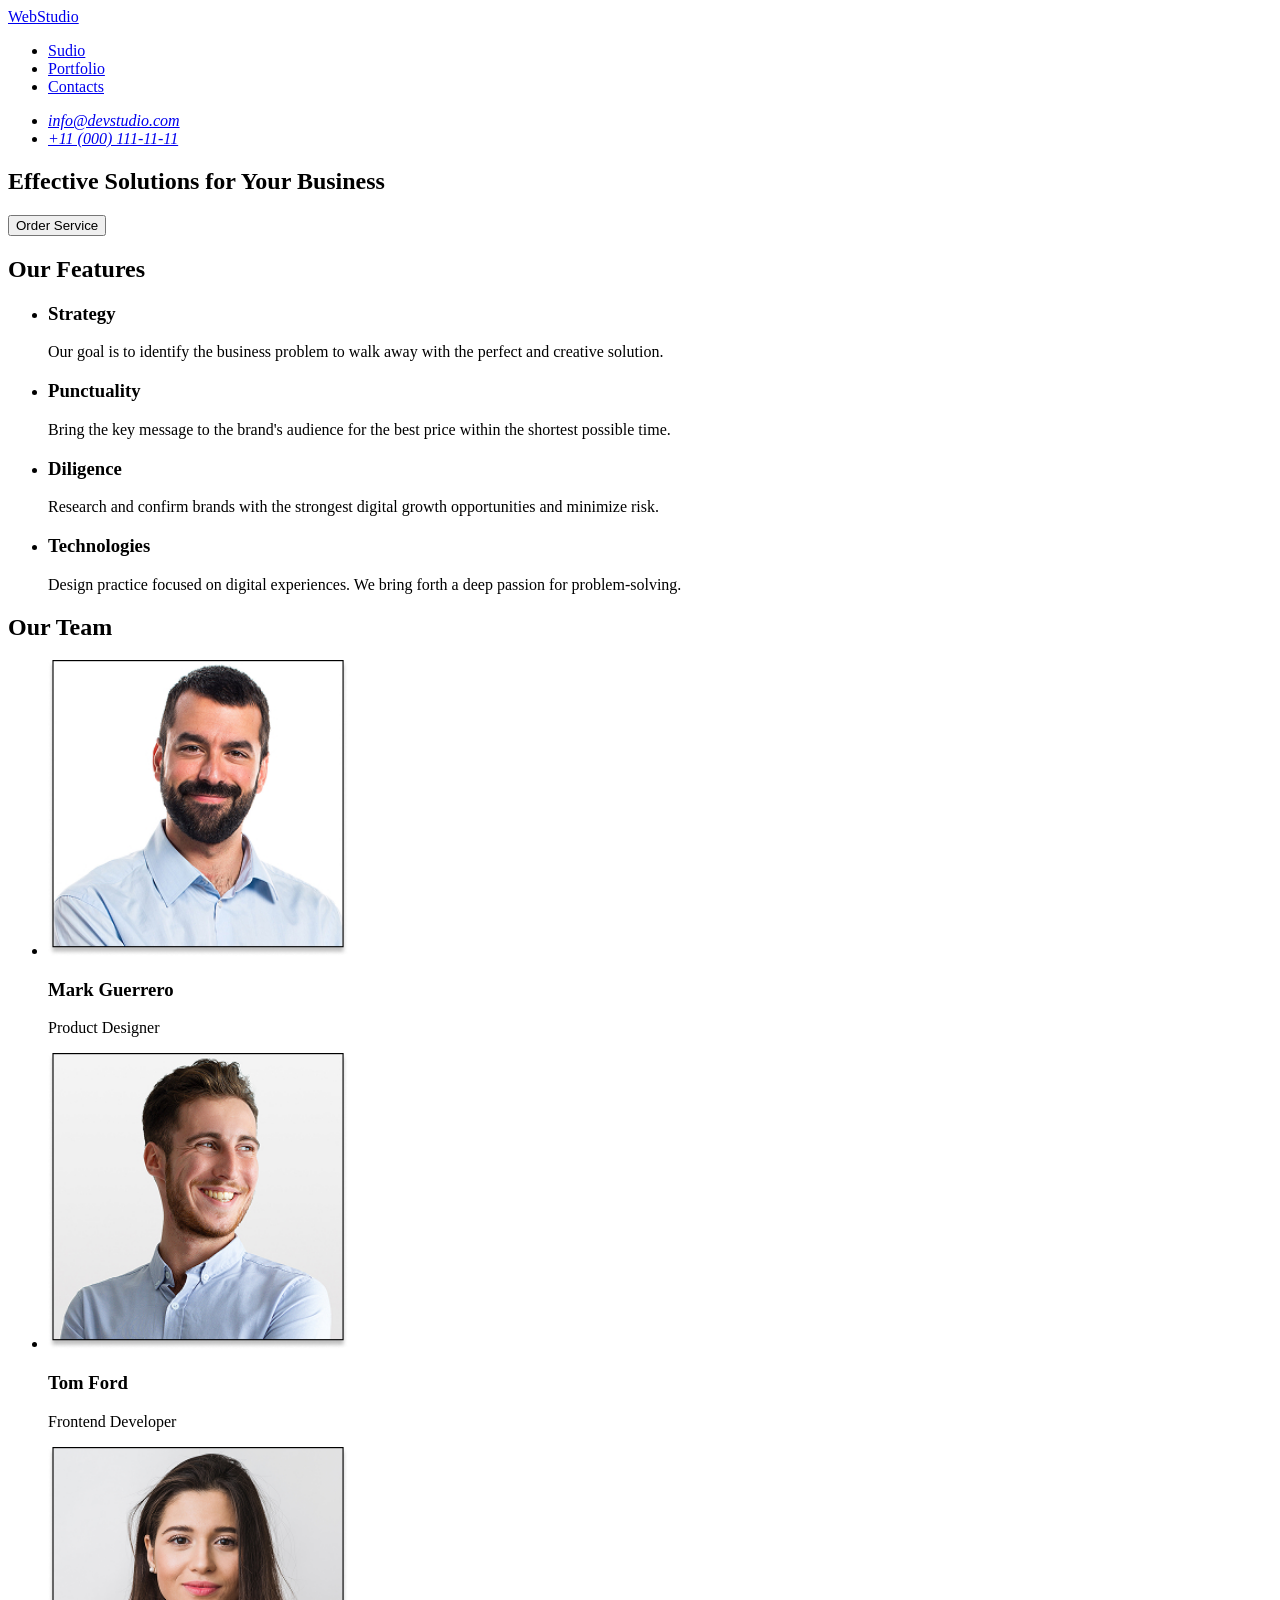
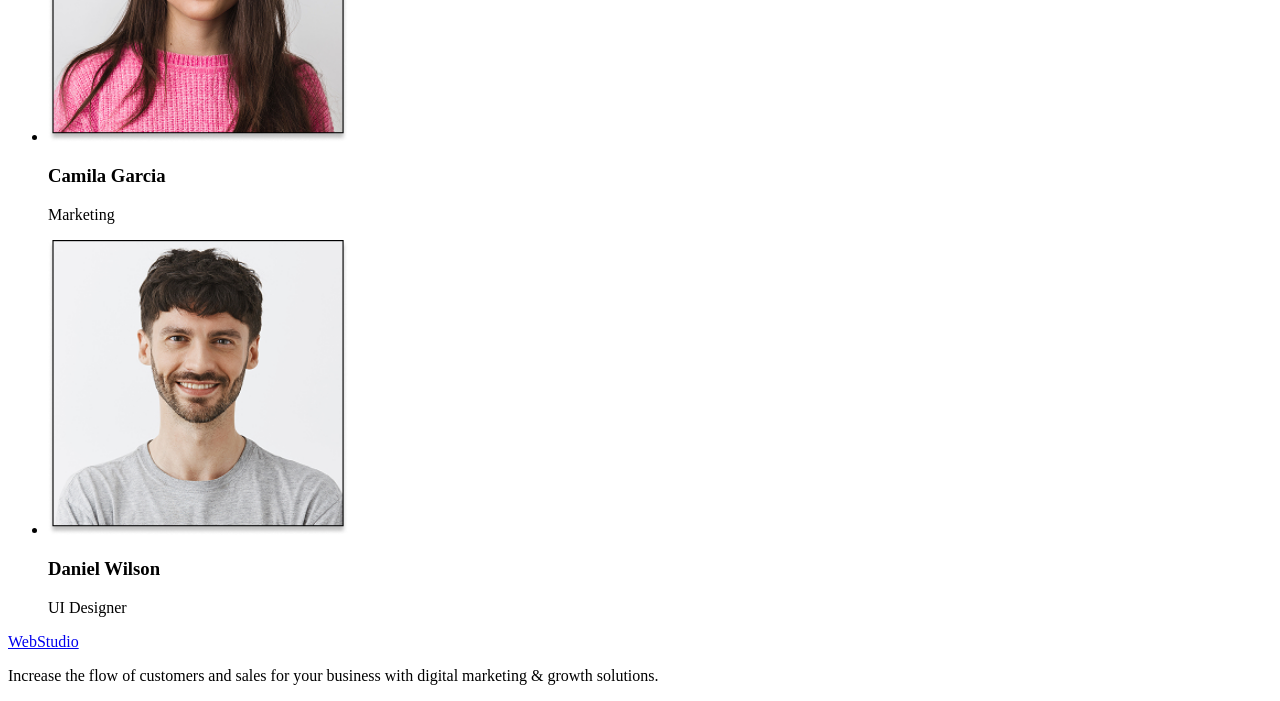
==== index.html @ a5d9e7f5 "lending" ====
<!DOCTYPE html>
<html lang="en">
<head>
    <meta charset="UTF-8">
    <meta name="viewport" content="width=device-width, initial-scale=1.0">
    <title>WebStudio</title>
</head>
<body>
     <!-- #region header -->
    <header id="header">
        <a href="index.html">WebStudio</a>
        <nav>
            <ul>
                <li><a href="#hero">Sudio</a></li>
                <li><a href="#Team">Portfolio</a></li>
                <li><a href="#footer">Contacts</a></li>
            </ul>
        </nav>
        <address>
            <ul>
                <li><a href="mailto:info@devstudio.com">info@devstudio.com</a></li>
                <li><a href="tel:+110001111111">+11 (000) 111-11-11</a></li>
            </ul>
        </address>
    </header>
    <!-- #endregion header -->

    <main>
        <!-- #region hero -->
        <section id="hero">
            <h1>
                Effective Solutions
                for Your Business
            </h1>

            <button type="button">Order Service</button>
        </section>
        <!-- #endregion hero-->
        <!-- #region features-->
        <section id="features">
            <h2>Our Features</h2>
            <ul>
                <li><h3>Strategy</h3>
                <p> Our goal is to identify the business problem to walk away with the perfect and creative solution.</p></li>
                <li><h3>Punctuality</h3>
                <p>Bring the key message to the brand's audience for the best price within the shortest possible time.</p></li>
                <li><h3>Diligence</h3>
                <p>Research and confirm brands with the strongest digital growth opportunities and minimize risk.</p></li>
                <li><h3>Technologies</h3>
                <p>Design practice focused on digital experiences. We bring forth a deep passion for problem-solving.</p></li>
            </ul>
        </section>
        <!-- #endregion features-->
    <section id="Team">
        <h2>
            Our Team
        </h2>
        <ul>
            <li>
                <img src="images/Mark Guerrero.jpg" alt="Mark Guerrero" width="300">
                <h3>Mark Guerrero</h3>
                <p>Product Designer</p>
            </li>
            <li>
                <img src="images/Tom Ford.jpg" alt="Tom Ford" width="300">
                <h3>Tom Ford</h3>
                <p>Frontend Developer</p>
            </li>
            <li>
                <img src="images/Camila Garcia.jpg" alt="Camila Garcia" width="300">
                <h3>Camila Garcia</h3>
                <p>Marketing</p>
            </li>
            <li>
                <img src="images/Daniel Wilson.jpg" alt="Daniel Wilson" width="300">
                <h3>Daniel Wilson</h3>
                <p>UI Designer</p>
            </li>
        </ul>

    </section>
    </main>
    <footer id="footer">
        <a href="index.html">WebStudio</a>
        <p>Increase the flow of customers and sales for your business with digital marketing & growth solutions.</p>
    </footer>
</body>
</html>
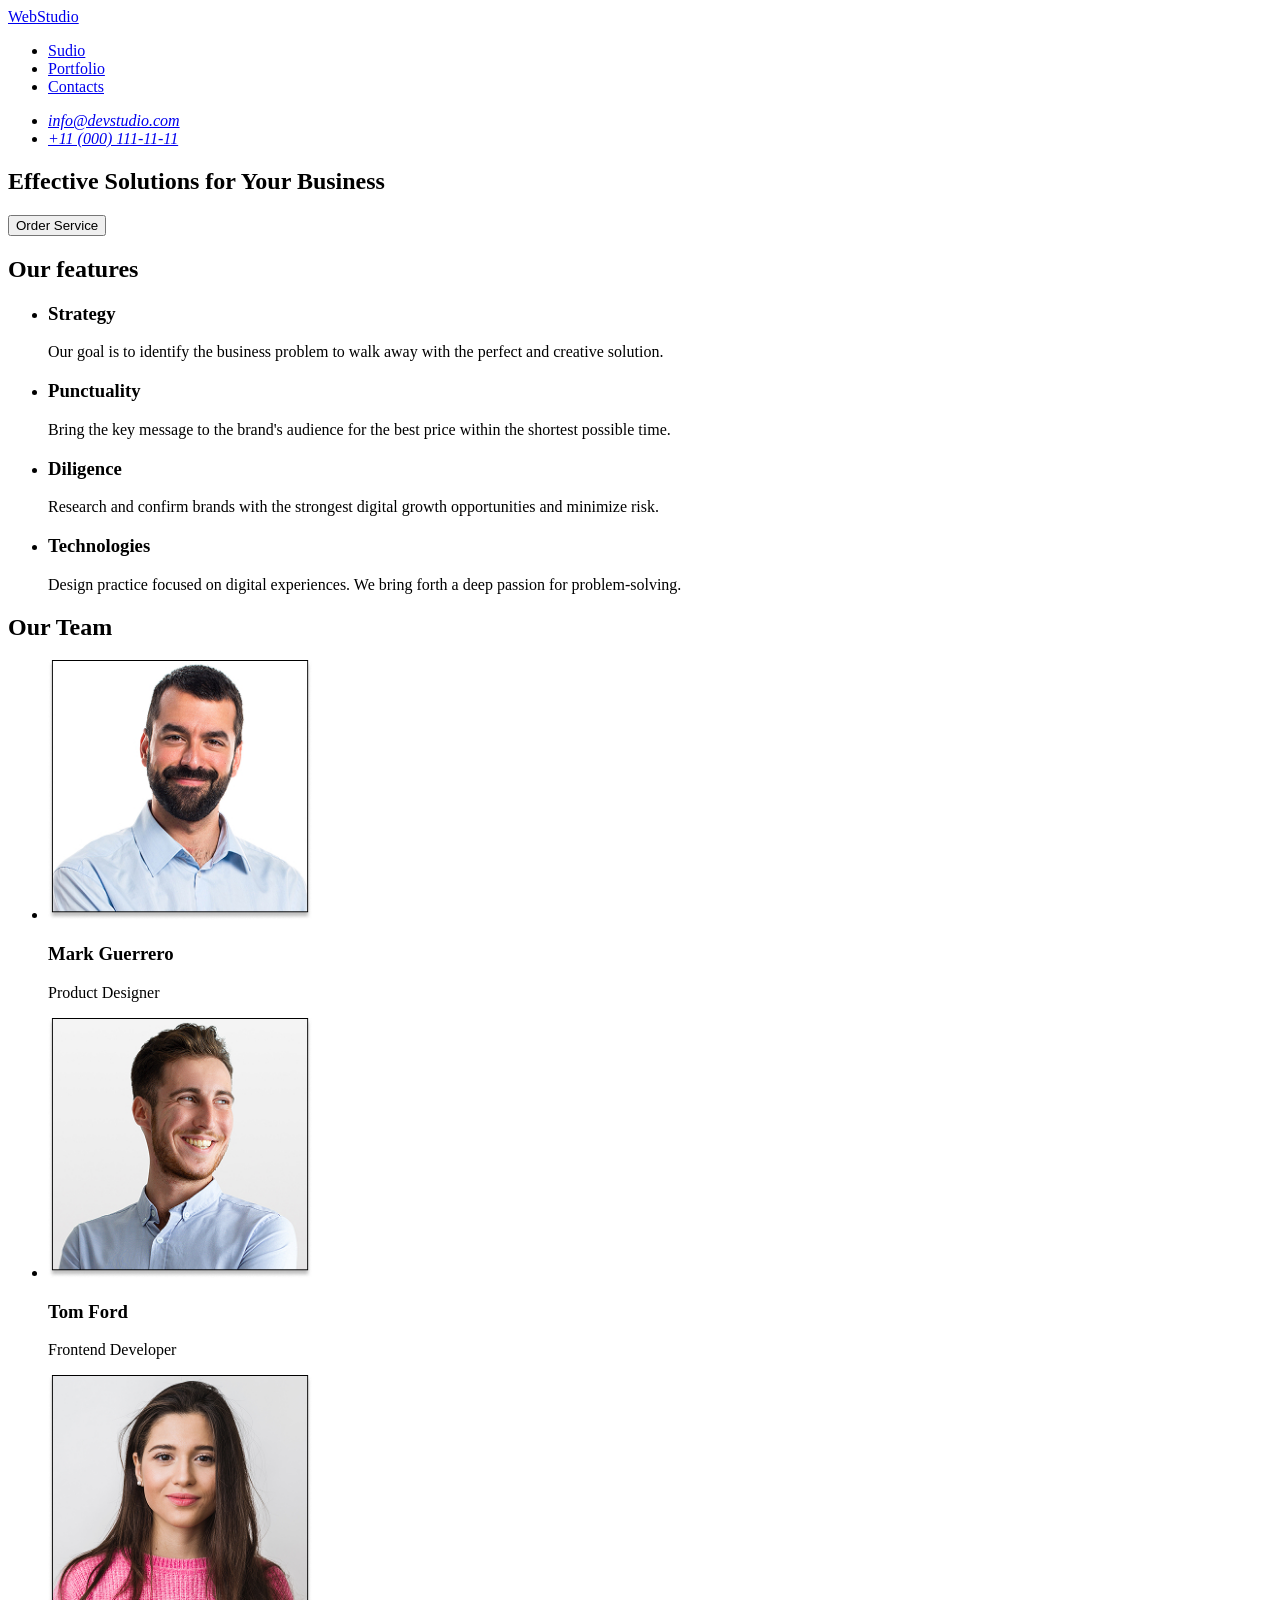
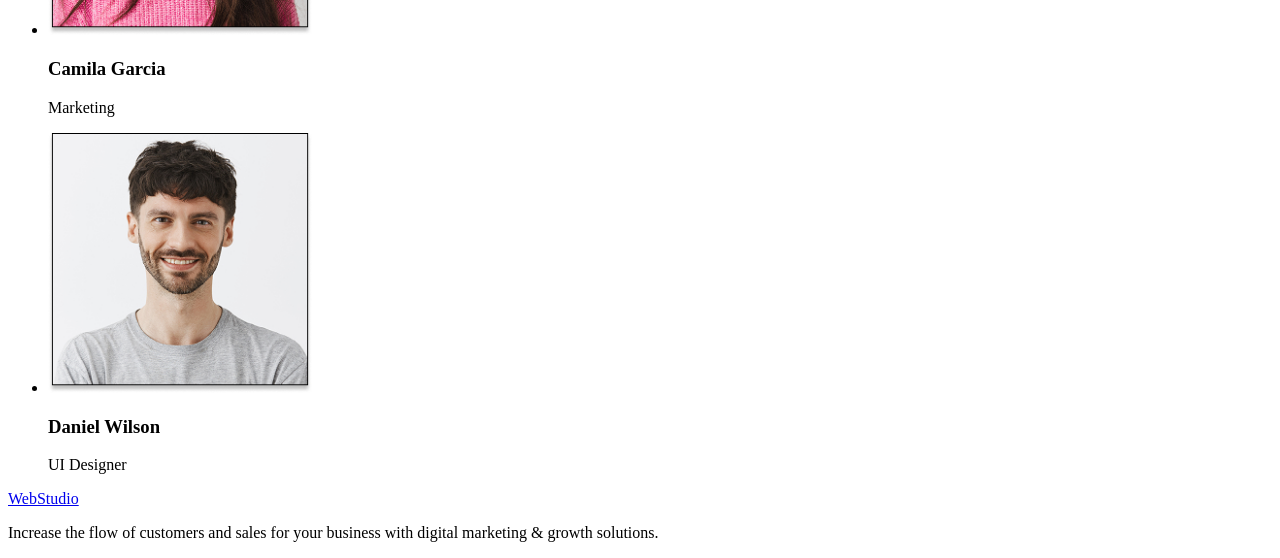
==== commit ecbcac89: "fiksed mistake" ====
--- a/index.html
+++ b/index.html
@@ -8,12 +8,12 @@
 <body>
      <!-- #region header -->
     <header id="header">
-        <a href="index.html">WebStudio</a>
+        <a href="./index.html">WebStudio</a>
         <nav>
             <ul>
-                <li><a href="#hero">Sudio</a></li>
-                <li><a href="#Team">Portfolio</a></li>
-                <li><a href="#footer">Contacts</a></li>
+                <li><a href="#features">Sudio</a></li>
+                <li><a href="#team">Portfolio</a></li>
+                <li><a href="#portfolio">Contacts</a></li>
             </ul>
         </nav>
         <address>
@@ -29,8 +29,7 @@
         <!-- #region hero -->
         <section id="hero">
             <h1>
-                Effective Solutions
-                for Your Business
+                Effective Solutions for Your Business
             </h1>
 
             <button type="button">Order Service</button>
@@ -38,10 +37,10 @@
         <!-- #endregion hero-->
         <!-- #region features-->
         <section id="features">
-            <h2>Our Features</h2>
+            <h2>Our features</h2>
             <ul>
                 <li><h3>Strategy</h3>
-                <p> Our goal is to identify the business problem to walk away with the perfect and creative solution.</p></li>
+                <p>Our goal is to identify the business problem to walk away with the perfect and creative solution.</p></li>
                 <li><h3>Punctuality</h3>
                 <p>Bring the key message to the brand's audience for the best price within the shortest possible time.</p></li>
                 <li><h3>Diligence</h3>
@@ -51,28 +50,28 @@
             </ul>
         </section>
         <!-- #endregion features-->
-    <section id="Team">
+    <section id="team">
         <h2>
             Our Team
         </h2>
         <ul>
             <li>
-                <img src="images/Mark Guerrero.jpg" alt="Mark Guerrero" width="300">
+                <img src="./images/Mark Guerrero.jpg" alt="Mark Guerrero" height="260" width="264">
                 <h3>Mark Guerrero</h3>
                 <p>Product Designer</p>
             </li>
             <li>
-                <img src="images/Tom Ford.jpg" alt="Tom Ford" width="300">
+                <img src="./images/Tom Ford.jpg" alt="Tom Ford" height="260" width="264">
                 <h3>Tom Ford</h3>
                 <p>Frontend Developer</p>
             </li>
             <li>
-                <img src="images/Camila Garcia.jpg" alt="Camila Garcia" width="300">
+                <img src="./images/Camila Garcia.jpg" alt="Camila Garcia" height="260" width="264">
                 <h3>Camila Garcia</h3>
                 <p>Marketing</p>
             </li>
             <li>
-                <img src="images/Daniel Wilson.jpg" alt="Daniel Wilson" width="300">
+                <img src="./images/Daniel Wilson.jpg" alt="Daniel Wilson"height="260" width="264">
                 <h3>Daniel Wilson</h3>
                 <p>UI Designer</p>
             </li>
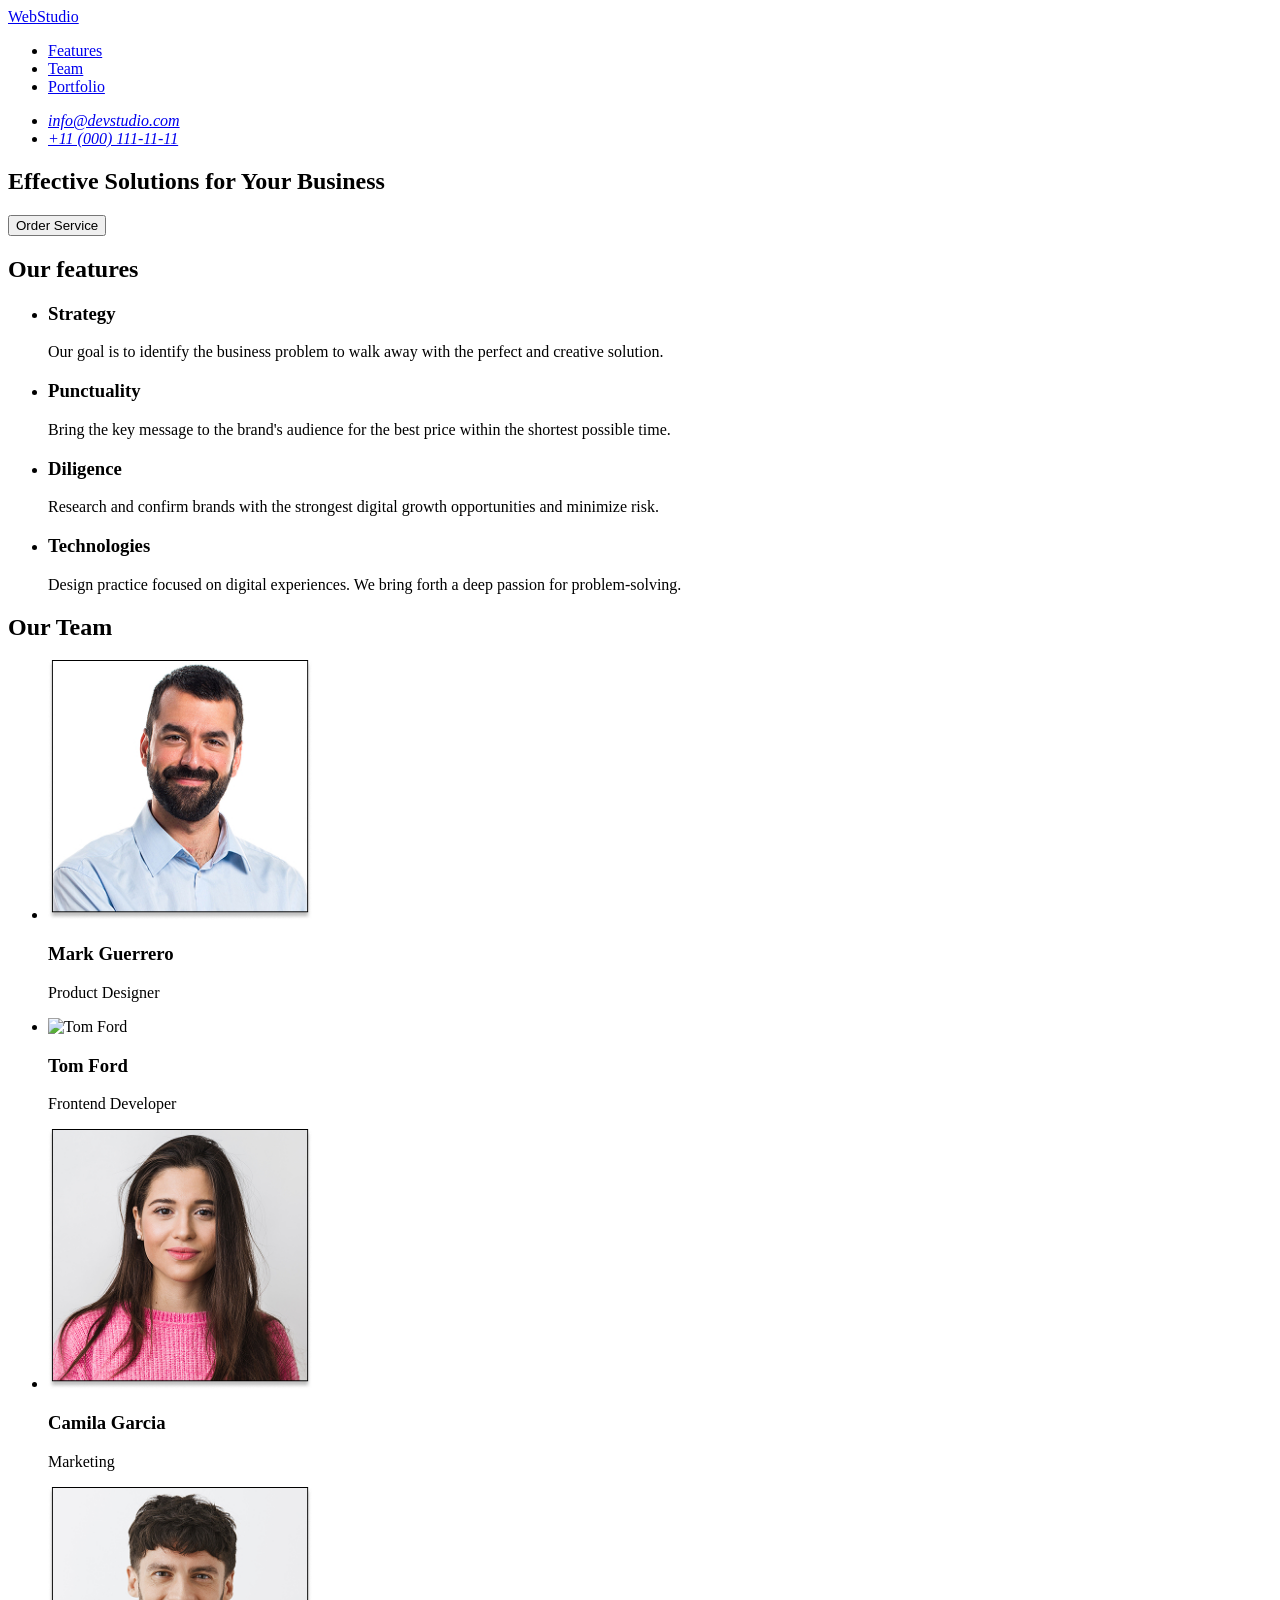
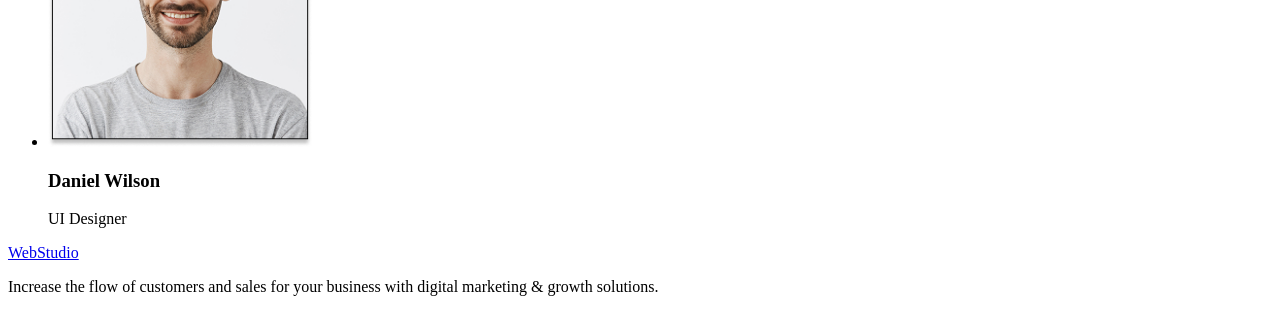
==== commit 6e36c033: "fiksed mistakes" ====
--- a/index.html
+++ b/index.html
@@ -11,9 +11,9 @@
         <a href="./index.html">WebStudio</a>
         <nav>
             <ul>
-                <li><a href="#features">Sudio</a></li>
-                <li><a href="#team">Portfolio</a></li>
-                <li><a href="#portfolio">Contacts</a></li>
+                <li><a href="#features">Features</a></li>
+                <li><a href="#team">Team</a></li>
+                <li><a href="#portfolio">Portfolio</a></li>
             </ul>
         </nav>
         <address>
@@ -56,22 +56,22 @@
         </h2>
         <ul>
             <li>
-                <img src="./images/Mark Guerrero.jpg" alt="Mark Guerrero" height="260" width="264">
+                <img src="./images/MarkGuerrero.jpg" alt="Mark Guerrero" height="260" width="264">
                 <h3>Mark Guerrero</h3>
                 <p>Product Designer</p>
             </li>
             <li>
-                <img src="./images/Tom Ford.jpg" alt="Tom Ford" height="260" width="264">
+                <img src="./images/TomFord.jpg" alt="Tom Ford" height="260" width="264">
                 <h3>Tom Ford</h3>
                 <p>Frontend Developer</p>
             </li>
             <li>
-                <img src="./images/Camila Garcia.jpg" alt="Camila Garcia" height="260" width="264">
+                <img src="./images/CamilaGarcia.jpg" alt="Camila Garcia" height="260" width="264">
                 <h3>Camila Garcia</h3>
                 <p>Marketing</p>
             </li>
             <li>
-                <img src="./images/Daniel Wilson.jpg" alt="Daniel Wilson"height="260" width="264">
+                <img src="./images/DanielWilson.jpg" alt="Daniel Wilson" height="260" width="264">
                 <h3>Daniel Wilson</h3>
                 <p>UI Designer</p>
             </li>
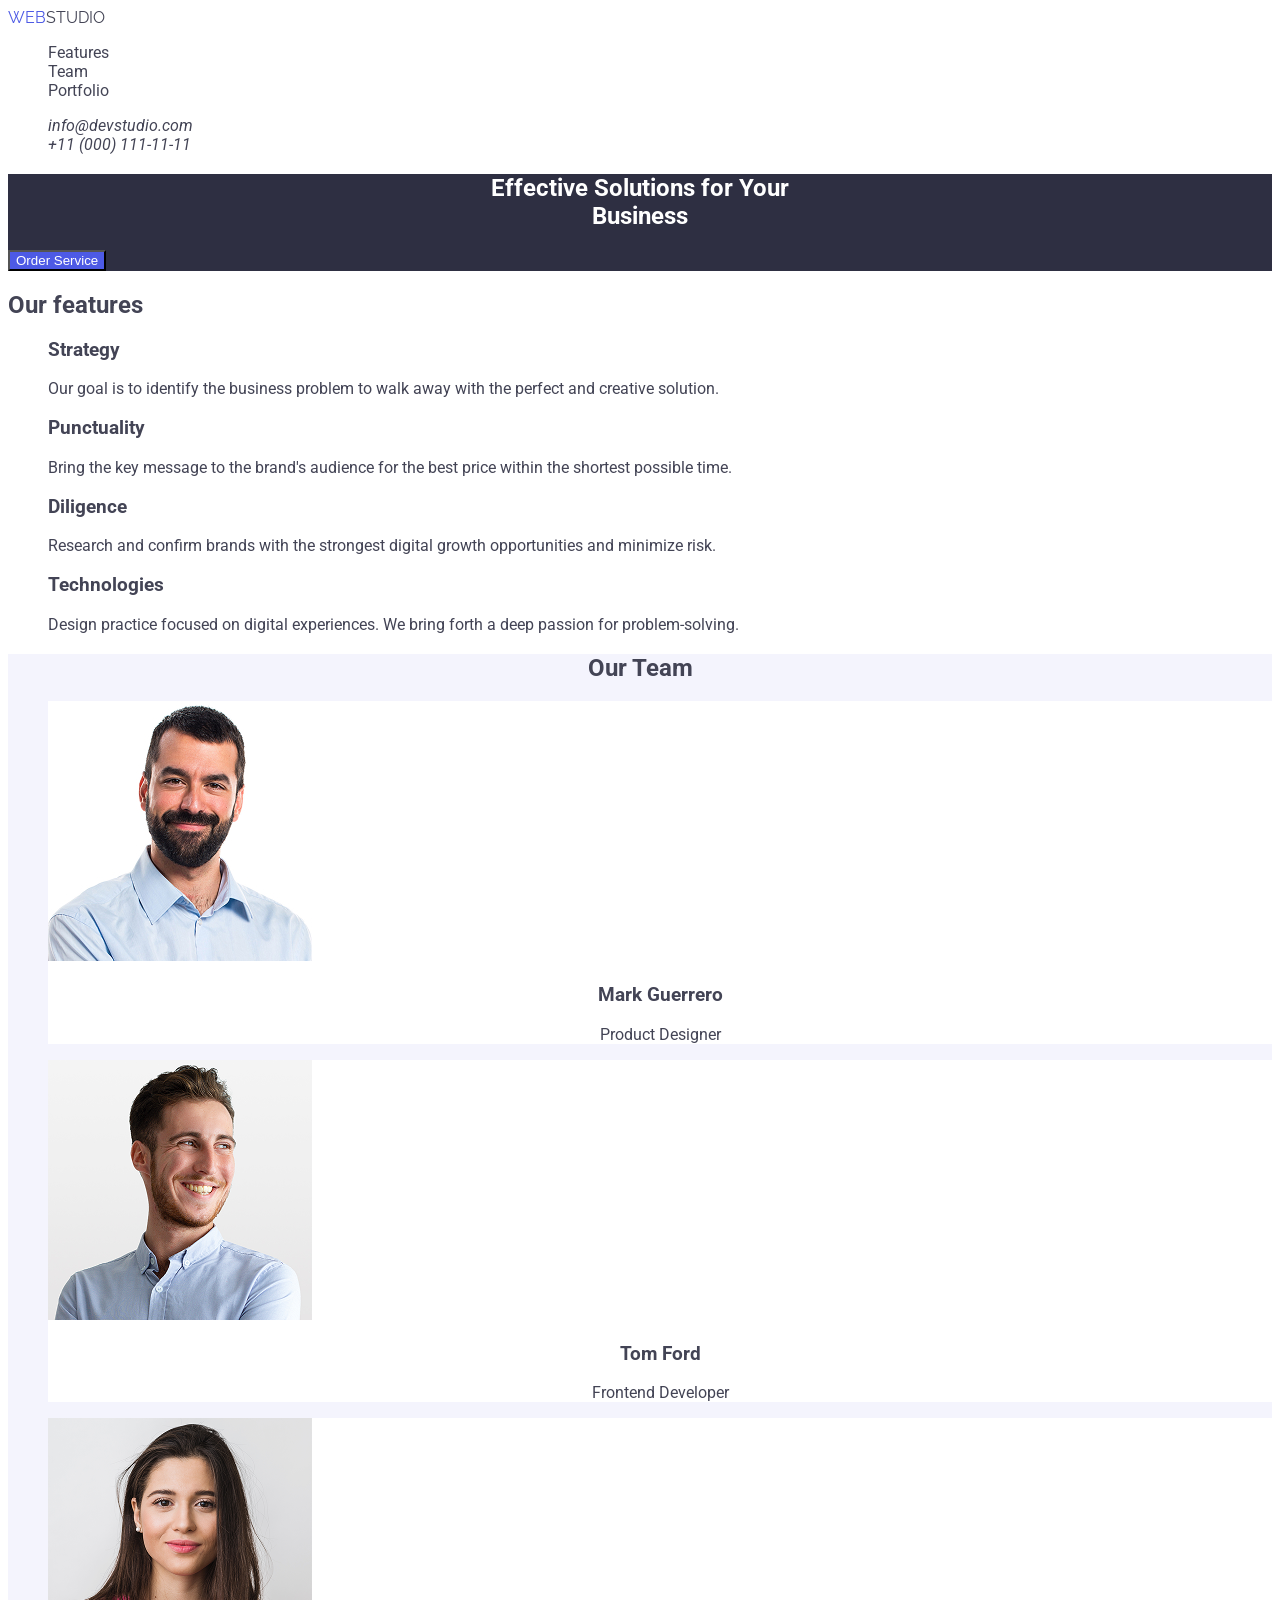
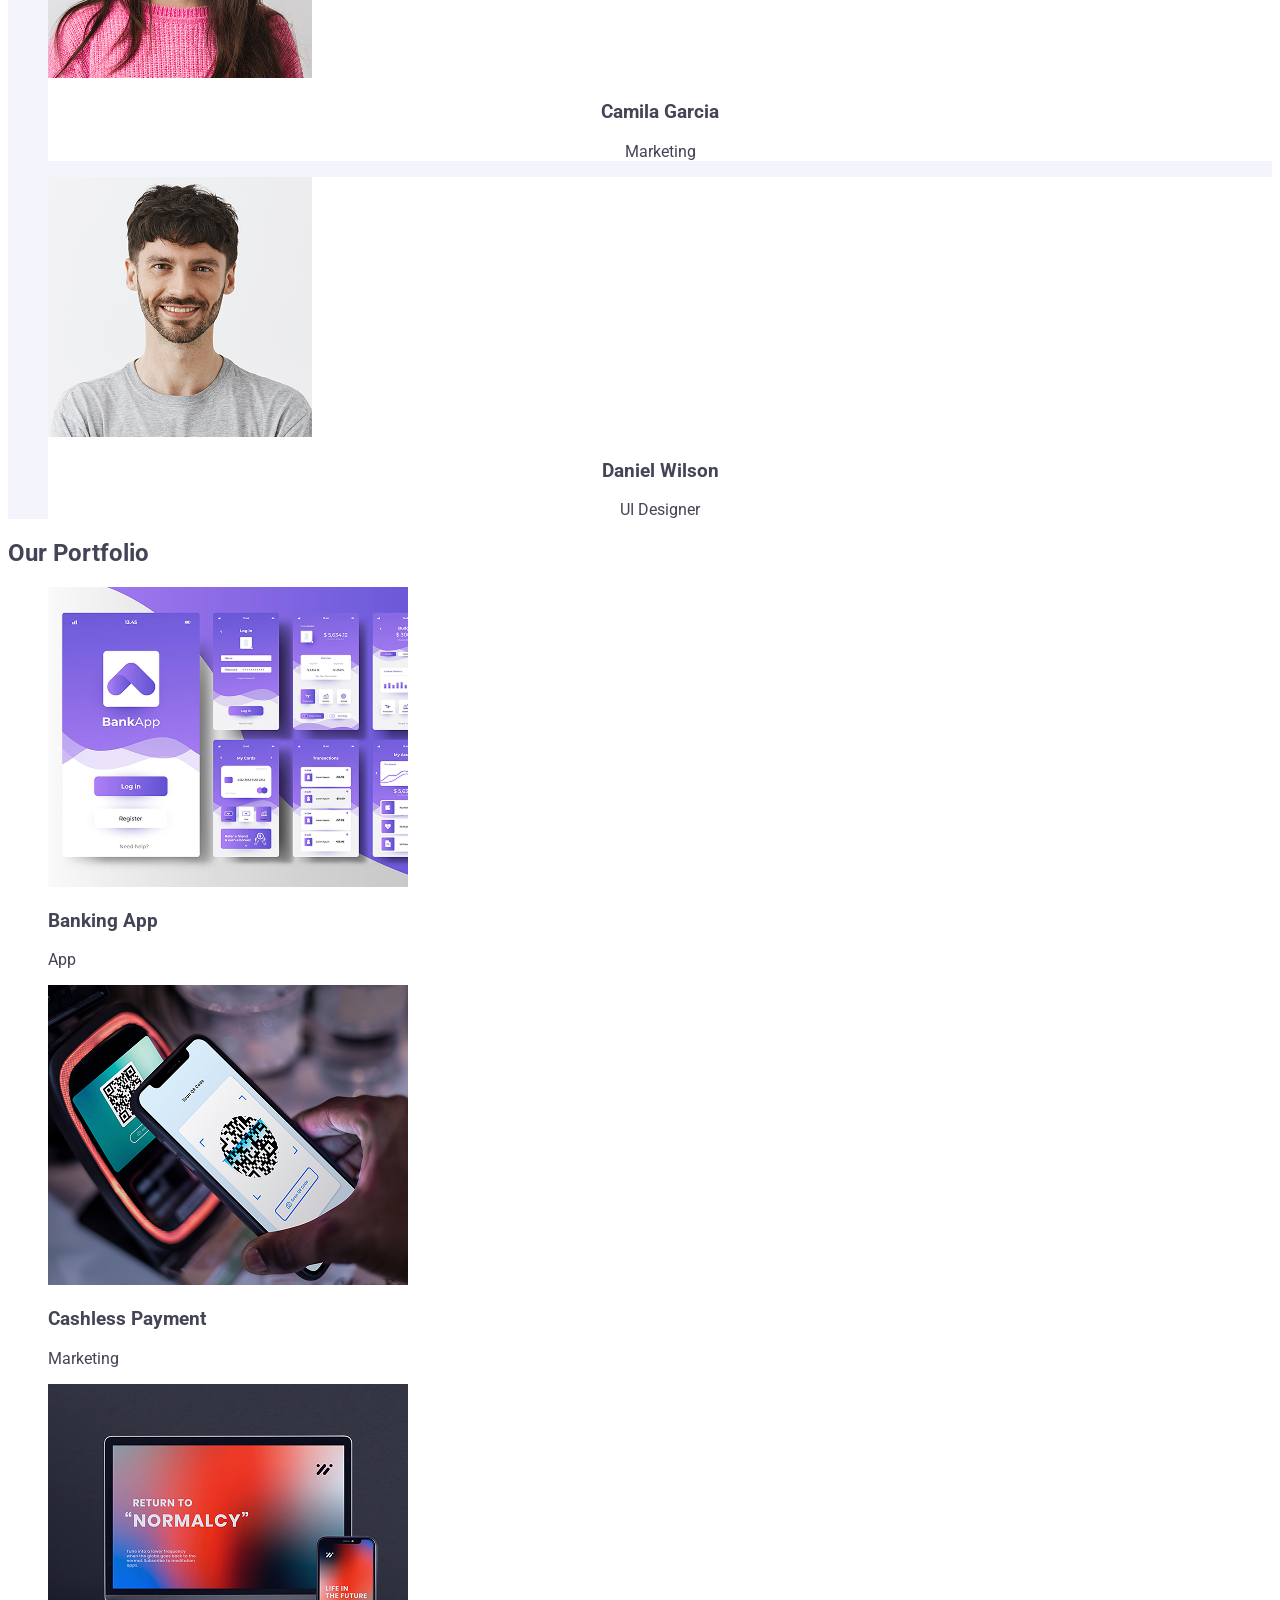
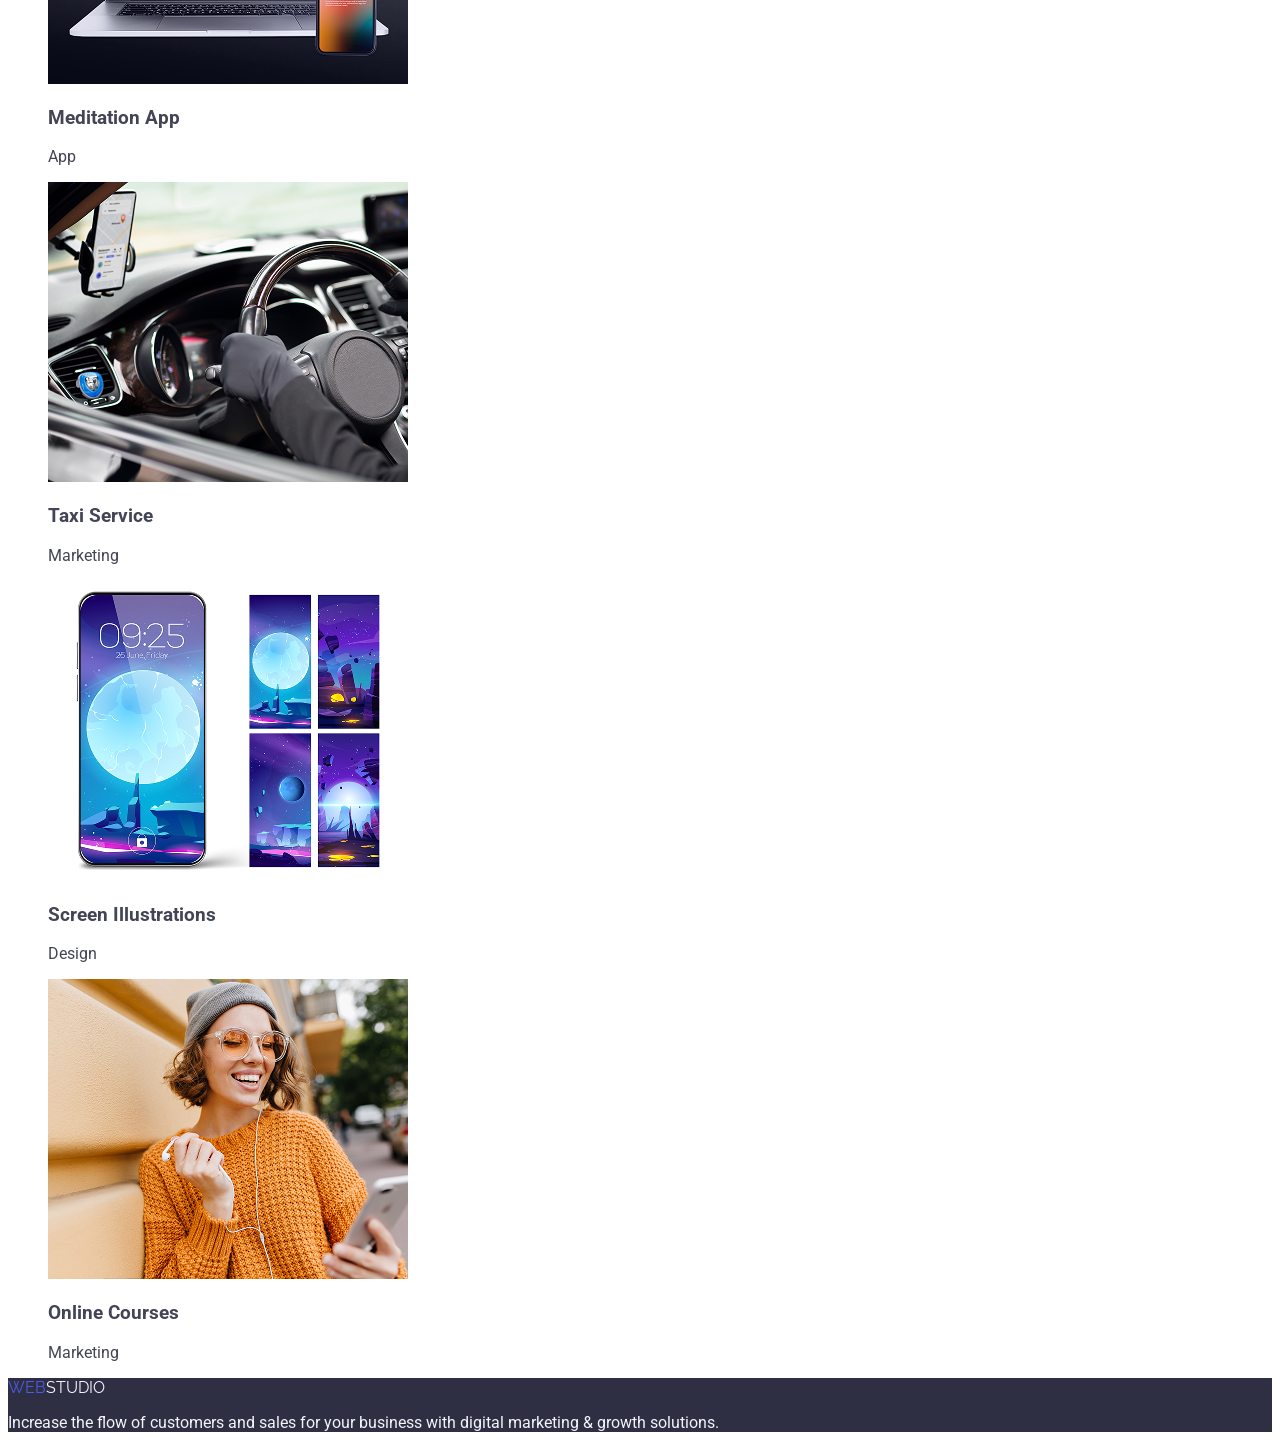
==== commit 0cfd77e0: "task" ====
--- a/index.html
+++ b/index.html
@@ -3,14 +3,19 @@
 <head>
     <meta charset="UTF-8">
     <meta name="viewport" content="width=device-width, initial-scale=1.0">
+    <link rel="preconnect" href="https://fonts.googleapis.com">
+    <link rel="preconnect" href="https://fonts.gstatic.com" crossorigin>
+    <link href="https://fonts.googleapis.com/css2?family=Raleway:ital,wght@0,700;1,700&family=Roboto:ital,wght@0,100..900;1,100..900&display=swap"
+    rel="stylesheet">
+    <link rel="stylesheet" href="./css/main.css">
     <title>WebStudio</title>
 </head>
 <body>
      <!-- #region header -->
     <header id="header">
-        <a href="./index.html">WebStudio</a>
-        <nav>
-            <ul>
+        <a href="./index.html"class="link-logo"><span class="logo">WEB</span>STUDIO</a>
+        <nav class="main-nav">
+            <ul class="list-nav">
                 <li><a href="#features">Features</a></li>
                 <li><a href="#team">Team</a></li>
                 <li><a href="#portfolio">Portfolio</a></li>
@@ -27,12 +32,12 @@
 
     <main>
         <!-- #region hero -->
-        <section id="hero">
-            <h1>
-                Effective Solutions for Your Business
+        <section id="hero" class="first-hero">
+            <h1 class="main-title">
+                Effective Solutions for Your <br />Business
             </h1>
 
-            <button type="button">Order Service</button>
+            <button type="button" class="button-hero">Order Service</button>
         </section>
         <!-- #endregion hero-->
         <!-- #region features-->
@@ -50,37 +55,86 @@
             </ul>
         </section>
         <!-- #endregion features-->
-    <section id="team">
-        <h2>
+    <section id="team" class="team">
+        <h2 class="section-title">
             Our Team
         </h2>
         <ul>
-            <li>
-                <img src="./images/MarkGuerrero.jpg" alt="Mark Guerrero" height="260" width="264">
-                <h3>Mark Guerrero</h3>
-                <p>Product Designer</p>
+            <li class="info-team">
+                <img src="./images/team-1.jpg" alt="Mark Guerrero" height="260" width="264">
+                <h3 class="title-name">Mark Guerrero</h3>
+                <p class="paragraph-team">Product Designer</p>
             </li>
-            <li>
-                <img src="./images/TomFord.jpg" alt="Tom Ford" height="260" width="264">
-                <h3>Tom Ford</h3>
-                <p>Frontend Developer</p>
+            <li class="info-team">
+                <img src="./images/team-2.png" alt="Tom Ford" height="260" width="264">
+                <h3 class="title-name">Tom Ford</h3>
+                <p class="paragraph-team">Frontend Developer</p>
             </li>
-            <li>
-                <img src="./images/CamilaGarcia.jpg" alt="Camila Garcia" height="260" width="264">
-                <h3>Camila Garcia</h3>
-                <p>Marketing</p>
+            <li class="info-team">
+                <img src="./images/team-3.png" alt="Camila Garcia" height="260" width="264">
+                <h3 class="title-name">Camila Garcia</h3>
+                <p class="paragraph-team">Marketing</p>
             </li>
-            <li>
-                <img src="./images/DanielWilson.jpg" alt="Daniel Wilson" height="260" width="264">
-                <h3>Daniel Wilson</h3>
-                <p>UI Designer</p>
+            <li class="info-team">
+                <img src="./images/team-4.png" alt="Daniel Wilson" height="260" width="264">
+                <h3 class="title-name">Daniel Wilson</h3>
+                <p class="paragraph-team">UI Designer</p>
             </li>
         </ul>
 
     </section>
+    <section id="portfolio  ">
+        <h2>
+            Our Portfolio
+        </h2>
+        <ul>
+            <li>
+                <img src="./images/Media.jpg" alt="Banking App" width="360">
+                    <h3>
+                        Banking App
+                    </h3>
+                <p>App</p>
+            </li>
+            <li>
+                <img src="./images/portfolio.jpg" alt="Cashless Payment" width="360">
+                    <h3>
+                        Cashless Payment
+                    </h3>
+                <p>Marketing</p>
+            </li>
+            <li>
+                <img src="./images/third.jpg" alt="Meditation App" width="360">
+                    <h3>
+                        Meditation App
+                    </h3>
+                <p>App</p>
+            </li>
+            <li>
+                <img src="./images/fours.jpg" alt="Taxi Service" width="360">
+                    <h3>
+                        Taxi Service
+                    </h3>
+                <p>Marketing</p>
+            </li>
+            <li>
+                <img src="./images/fifth.jpg" alt="Screen Illustrations" width="360">
+                    <h3>
+                        Screen Illustrations
+                    </h3>
+                <p>Design</p>
+            </li>
+            <li>
+                <img src="./images/six.jpg" alt="Online Courses" width="360">
+                    <h3>
+                        Online Courses
+                    </h3>
+                <p>Marketing</p>
+            </li>
+        </ul>
+    </section>
     </main>
     <footer id="footer">
-        <a href="index.html">WebStudio</a>
+        <a href="index.html" class="link-logo-footer"><span class="logo">WEB</span>STUDIO</a>
         <p>Increase the flow of customers and sales for your business with digital marketing & growth solutions.</p>
     </footer>
 </body>
--- a/css/main.css
+++ b/css/main.css
@@ -0,0 +1,7 @@
+@import './common.css';
+@import './header.css';
+@import './hero.css';
+@import './features.css';
+@import './team.css';
+@import './portfolio.css';
+@import './footer.css';
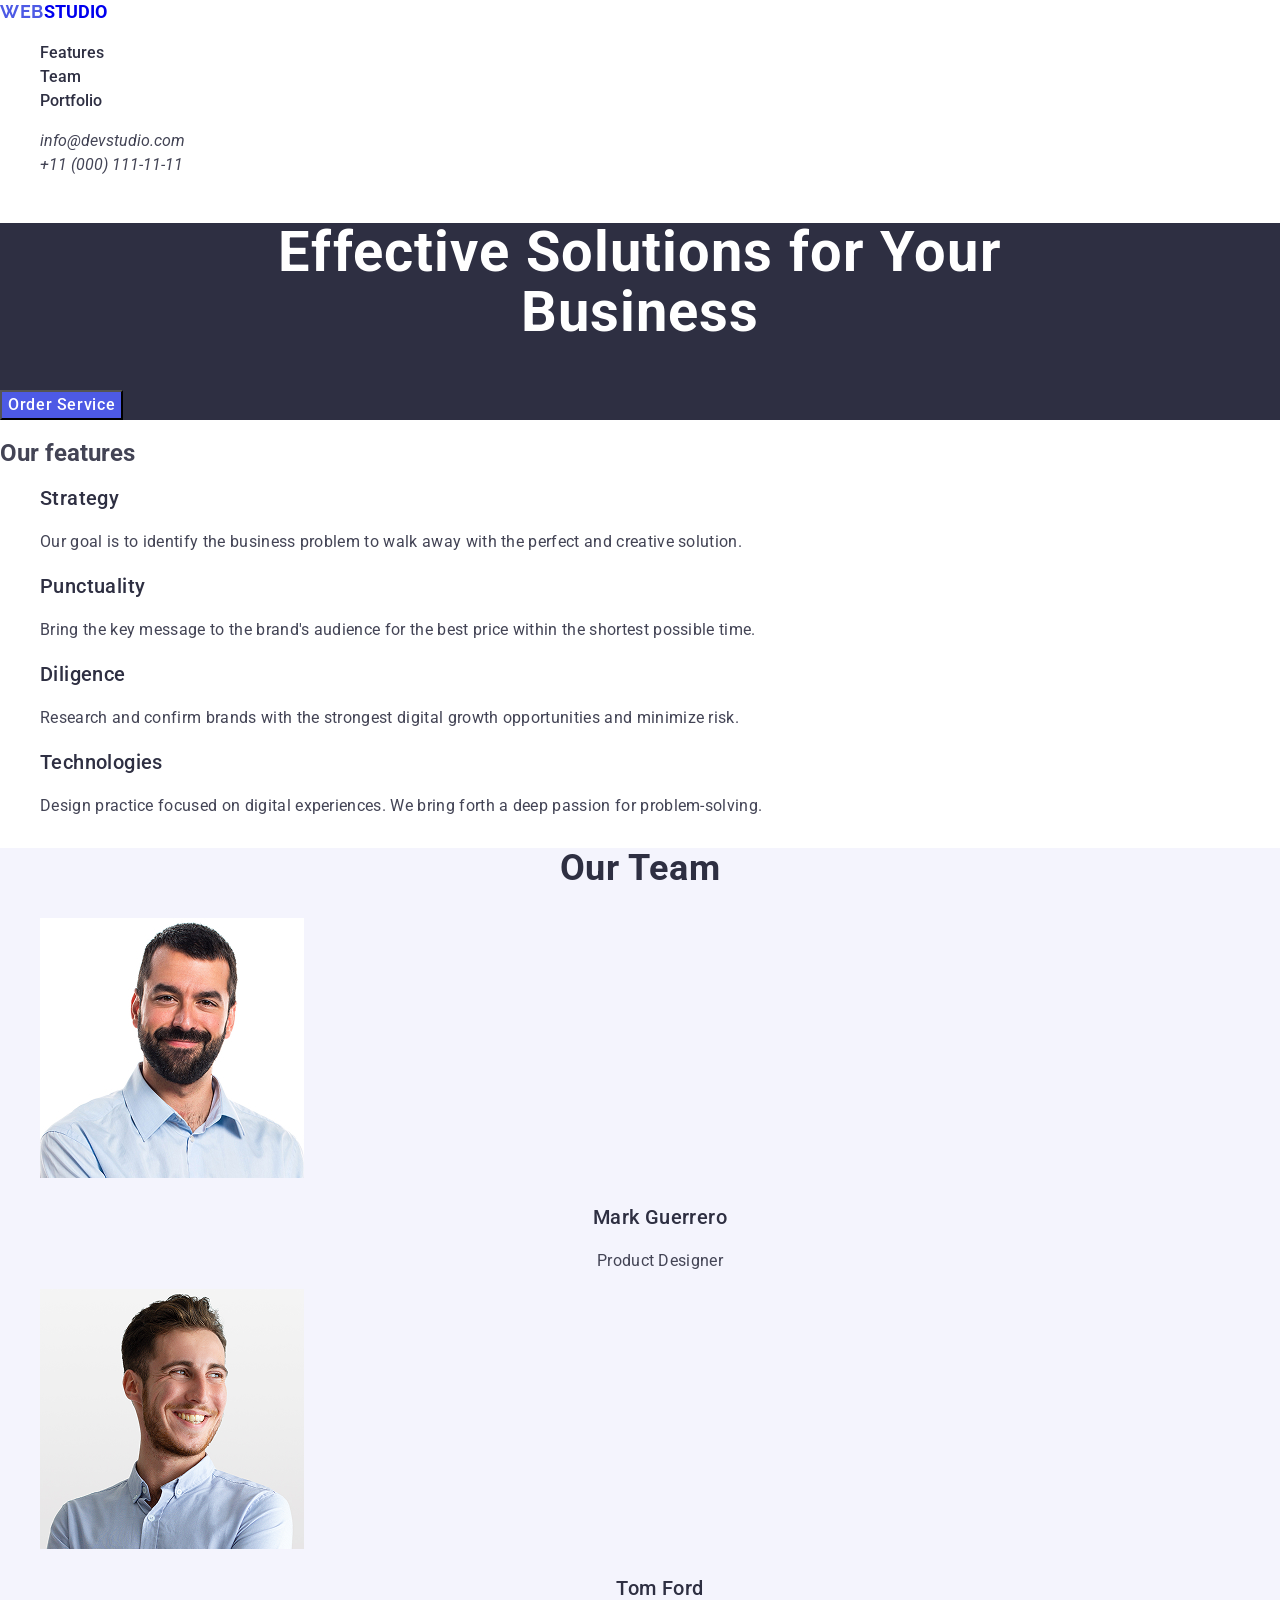
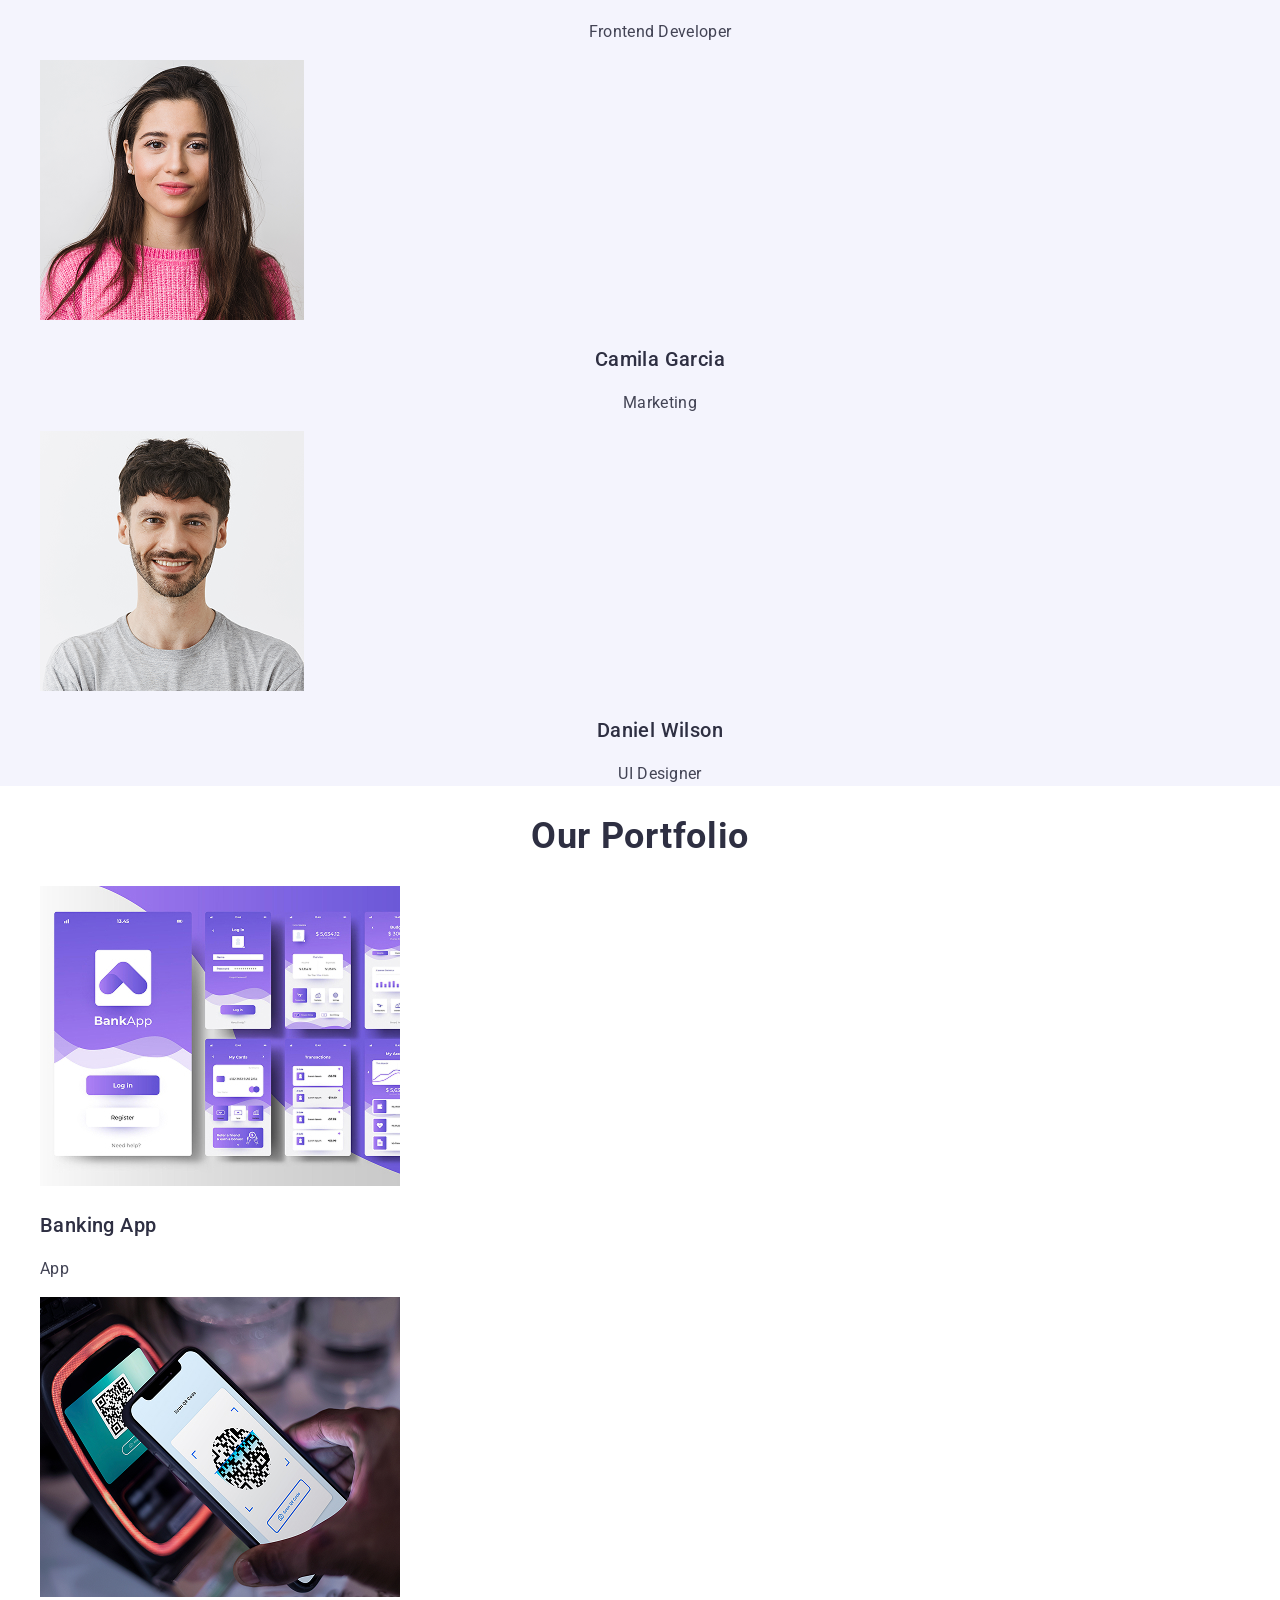
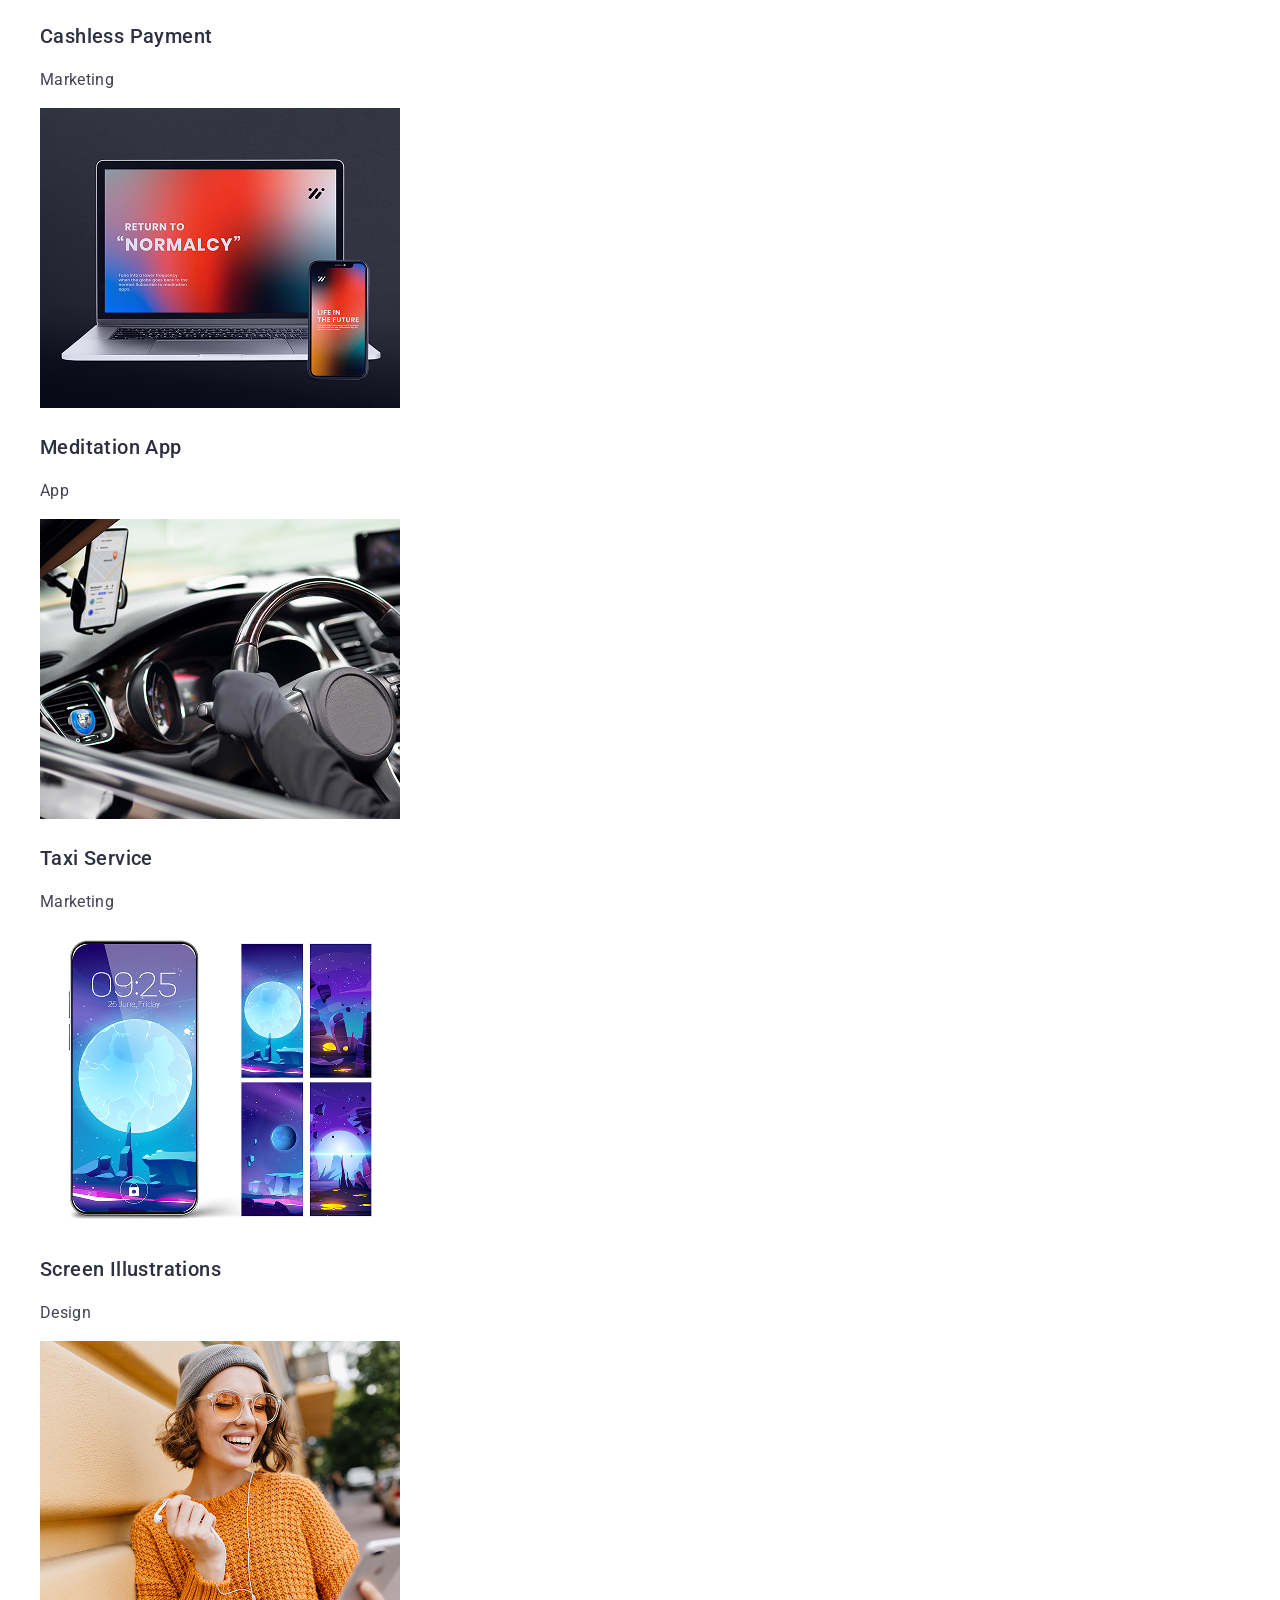
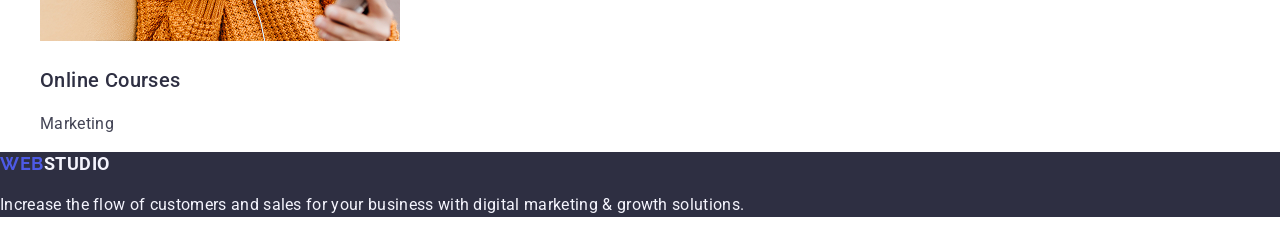
==== commit 69e929b7: "newcss" ====
--- a/index.html
+++ b/index.html
@@ -7,135 +7,209 @@
     <link rel="preconnect" href="https://fonts.gstatic.com" crossorigin>
     <link href="https://fonts.googleapis.com/css2?family=Raleway:ital,wght@0,700;1,700&family=Roboto:ital,wght@0,100..900;1,100..900&display=swap"
     rel="stylesheet">
+    <link rel="stylesheet" href="https://cdnjs.cloudflare.com/ajax/libs/modern-normalize/3.0.1/modern-normalize.min.css">
     <link rel="stylesheet" href="./css/main.css">
     <title>WebStudio</title>
 </head>
 <body>
      <!-- #region header -->
     <header id="header">
-        <a href="./index.html"class="link-logo"><span class="logo">WEB</span>STUDIO</a>
-        <nav class="main-nav">
-            <ul class="list-nav">
-                <li><a href="#features">Features</a></li>
-                <li><a href="#team">Team</a></li>
-                <li><a href="#portfolio">Portfolio</a></li>
+
+        <a href="./index.html" class="link-logo"><span class="highlighted-logo">Web</span>Studio</a>
+
+        <nav class="page-nav">
+
+            <ul class="nav-list">
+                <li class="list-nav-item">
+                    <a href="#features" class="list-nav-link">Features</a>
+                </li>
+
+                <li class="list-nav-item">
+                    <a href="#team" class="list-nav-link">Team</a>
+                </li>
+
+                <li class="list-nav-item">
+                    <a href="#portfolio" class="list-nav-link">Portfolio</a>
+                </li>
             </ul>
+
         </nav>
-        <address>
-            <ul>
-                <li><a href="mailto:info@devstudio.com">info@devstudio.com</a></li>
-                <li><a href="tel:+110001111111">+11 (000) 111-11-11</a></li>
+
+        <address class="address-contacts">
+
+            <ul class="list-contact">
+                <li class="list-contact-item">
+                    <a href="mailto:info@devstudio.com" class="list-contact-link">info@devstudio.com</a>
+                </li>
+
+                <li class="list-contact-item">
+                    <a href="tel:+110001111111" class="list-contact-link">+11 (000) 111-11-11</a>
+                </li>
             </ul>
+
         </address>
+
     </header>
     <!-- #endregion header -->
 
     <main>
         <!-- #region hero -->
-        <section id="hero" class="first-hero">
-            <h1 class="main-title">
-                Effective Solutions for Your <br />Business
-            </h1>
+        <section id="hero" class="hero">
+
+            <h1 class="page-header">Effective Solutions for Your <br />Business</h1>
 
             <button type="button" class="button-hero">Order Service</button>
+
         </section>
         <!-- #endregion hero-->
         <!-- #region features-->
-        <section id="features">
-            <h2>Our features</h2>
-            <ul>
-                <li><h3>Strategy</h3>
-                <p>Our goal is to identify the business problem to walk away with the perfect and creative solution.</p></li>
-                <li><h3>Punctuality</h3>
-                <p>Bring the key message to the brand's audience for the best price within the shortest possible time.</p></li>
-                <li><h3>Diligence</h3>
-                <p>Research and confirm brands with the strongest digital growth opportunities and minimize risk.</p></li>
-                <li><h3>Technologies</h3>
-                <p>Design practice focused on digital experiences. We bring forth a deep passion for problem-solving.</p></li>
+        <section id="features" class="features">
+
+            <h2 class="section-header">Our features</h2>
+
+            <ul class="list-features">
+                <li class="list-features-item">
+                    <h3 class="content-header">Strategy</h3>
+
+                        <p class="paragraph-features">
+                            Our goal is to identify the business problem to walk away with the perfect and creative solution.
+                        </p>
+                </li>
+                <li class="list-features-item">
+                    <h3 class="content-header">Punctuality</h3>
+
+                        <p class="paragraph-features">
+                            Bring the key message to the brand's audience for the best price within the shortest possible time.
+                        </p>
+                </li>
+                <li class="list-features-item">
+                    <h3 class="content-header">Diligence</h3>
+
+                        <p class="paragraph-features">
+                            Research and confirm brands with the strongest digital growth opportunities and minimize risk.
+                        </p>
+                </li>
+                <li class="list-features-item">
+                    <h3 class="content-header">Technologies</h3>
+
+                        <p class="paragraph-features">
+                            Design practice focused on digital experiences. We bring forth a deep passion for problem-solving.
+                        </p>
+                </li>
             </ul>
+
         </section>
         <!-- #endregion features-->
     <section id="team" class="team">
-        <h2 class="section-title">
-            Our Team
-        </h2>
+
+        <h2 class="section-header">Our Team</h2>
+        
+        <ul class="list-team">
+
+            <li class="list-taem-item">
+                <img src="./images/team-1.jpg" alt="Mark Guerrero" height="260" width="264">
+                <h3 class="content-header">Mark Guerrero</h3>
+
+                    <p class="paragraph-team">
+                        Product Designer
+                    </p>
+            </li>
+
+            <li class="list-taem-item">
+                <img src="./images/team-2.png" alt="Tom Ford" height="260" width="264">
+                <h3 class="content-header">Tom Ford</h3>
+
+                    <p class="paragraph-team">
+                        Frontend Developer
+                    </p>
+            </li>
+
+            <li class="list-item">
+                <img src="./images/team-3.png" alt="Camila Garcia" height="260" width="264">
+                <h3 class="content-header">Camila Garcia</h3>
+
+                    <p class="paragraph-team">
+                        Marketing
+                    </p>
+            </li>
+
+            <li class="list-taem-item">
+                <img src="./images/team-4.png" alt="Daniel Wilson" height="260" width="264">
+                <h3 class="content-header">Daniel Wilson</h3>
+                
+                    <p class="paragraph-team">
+                        UI Designer
+                    </p>
+            </li>
+        </ul>
+
+    </section>
+
+    <section id="portfolio" class="portfolio">
+
+        <h2 class="section-header">Our Portfolio</h2>
+
         <ul>
-            <li class="info-team">
-                <img src="./images/team-1.jpg" alt="Mark Guerrero" height="260" width="264">
-                <h3 class="title-name">Mark Guerrero</h3>
-                <p class="paragraph-team">Product Designer</p>
-            </li>
-            <li class="info-team">
-                <img src="./images/team-2.png" alt="Tom Ford" height="260" width="264">
-                <h3 class="title-name">Tom Ford</h3>
-                <p class="paragraph-team">Frontend Developer</p>
-            </li>
-            <li class="info-team">
-                <img src="./images/team-3.png" alt="Camila Garcia" height="260" width="264">
-                <h3 class="title-name">Camila Garcia</h3>
-                <p class="paragraph-team">Marketing</p>
-            </li>
-            <li class="info-team">
-                <img src="./images/team-4.png" alt="Daniel Wilson" height="260" width="264">
-                <h3 class="title-name">Daniel Wilson</h3>
-                <p class="paragraph-team">UI Designer</p>
+            <li>
+                <img src="./images/Media.jpg" alt="Banking App" width="360">
+                    <h3 class="content-header">Banking App</h3>
+                <p class="portfolio-paragraph">
+                    App
+                </p>
+            </li>
+
+            <li>
+                <img src="./images/portfolio.jpg" alt="Cashless Payment" width="360">
+                    <h3 class="content-header">Cashless Payment</h3>
+                <p class="portfolio-paragraph">
+                    Marketing
+                </p>
+            </li>
+
+            <li>
+                <img src="./images/third.jpg" alt="Meditation App" width="360">
+                    <h3 class="content-header">Meditation App</h3>
+                <p class="portfolio-paragraph">
+                    App
+                </p>
+            </li>
+
+            <li>
+                <img src="./images/fours.jpg" alt="Taxi Service" width="360">
+                    <h3 class="content-header">Taxi Service</h3>
+                <p class="portfolio-paragraph">
+                    Marketing
+                </p>
+            </li>
+
+            <li>
+                <img src="./images/fifth.jpg" alt="Screen Illustrations" width="360">
+                    <h3 class="content-header">Screen Illustrations</h3>
+                <p class="portfolio-paragraph">
+                    Design
+                </p>
+            </li>
+
+            <li>
+                <img src="./images/six.jpg" alt="Online Courses" width="360">
+                    <h3 class="content-header">Online Courses</h3>
+                <p class="portfolio-paragraph">
+                    Marketing
+                </p>
             </li>
         </ul>
 
     </section>
-    <section id="portfolio  ">
-        <h2>
-            Our Portfolio
-        </h2>
-        <ul>
-            <li>
-                <img src="./images/Media.jpg" alt="Banking App" width="360">
-                    <h3>
-                        Banking App
-                    </h3>
-                <p>App</p>
-            </li>
-            <li>
-                <img src="./images/portfolio.jpg" alt="Cashless Payment" width="360">
-                    <h3>
-                        Cashless Payment
-                    </h3>
-                <p>Marketing</p>
-            </li>
-            <li>
-                <img src="./images/third.jpg" alt="Meditation App" width="360">
-                    <h3>
-                        Meditation App
-                    </h3>
-                <p>App</p>
-            </li>
-            <li>
-                <img src="./images/fours.jpg" alt="Taxi Service" width="360">
-                    <h3>
-                        Taxi Service
-                    </h3>
-                <p>Marketing</p>
-            </li>
-            <li>
-                <img src="./images/fifth.jpg" alt="Screen Illustrations" width="360">
-                    <h3>
-                        Screen Illustrations
-                    </h3>
-                <p>Design</p>
-            </li>
-            <li>
-                <img src="./images/six.jpg" alt="Online Courses" width="360">
-                    <h3>
-                        Online Courses
-                    </h3>
-                <p>Marketing</p>
-            </li>
-        </ul>
-    </section>
+
     </main>
-    <footer id="footer">
-        <a href="index.html" class="link-logo-footer"><span class="logo">WEB</span>STUDIO</a>
-        <p>Increase the flow of customers and sales for your business with digital marketing & growth solutions.</p>
+
+    <footer id="footer" class="footer">
+
+        <a href="index.html"class="link-logo-footer"><span class="highlighted-logo">Web</span>Studio</a>
+
+        <p class="footer-paragraph">Increase the flow of customers and sales for your business with digital marketing & growth solutions.</p>
+    
     </footer>
+
 </body>
 </html>
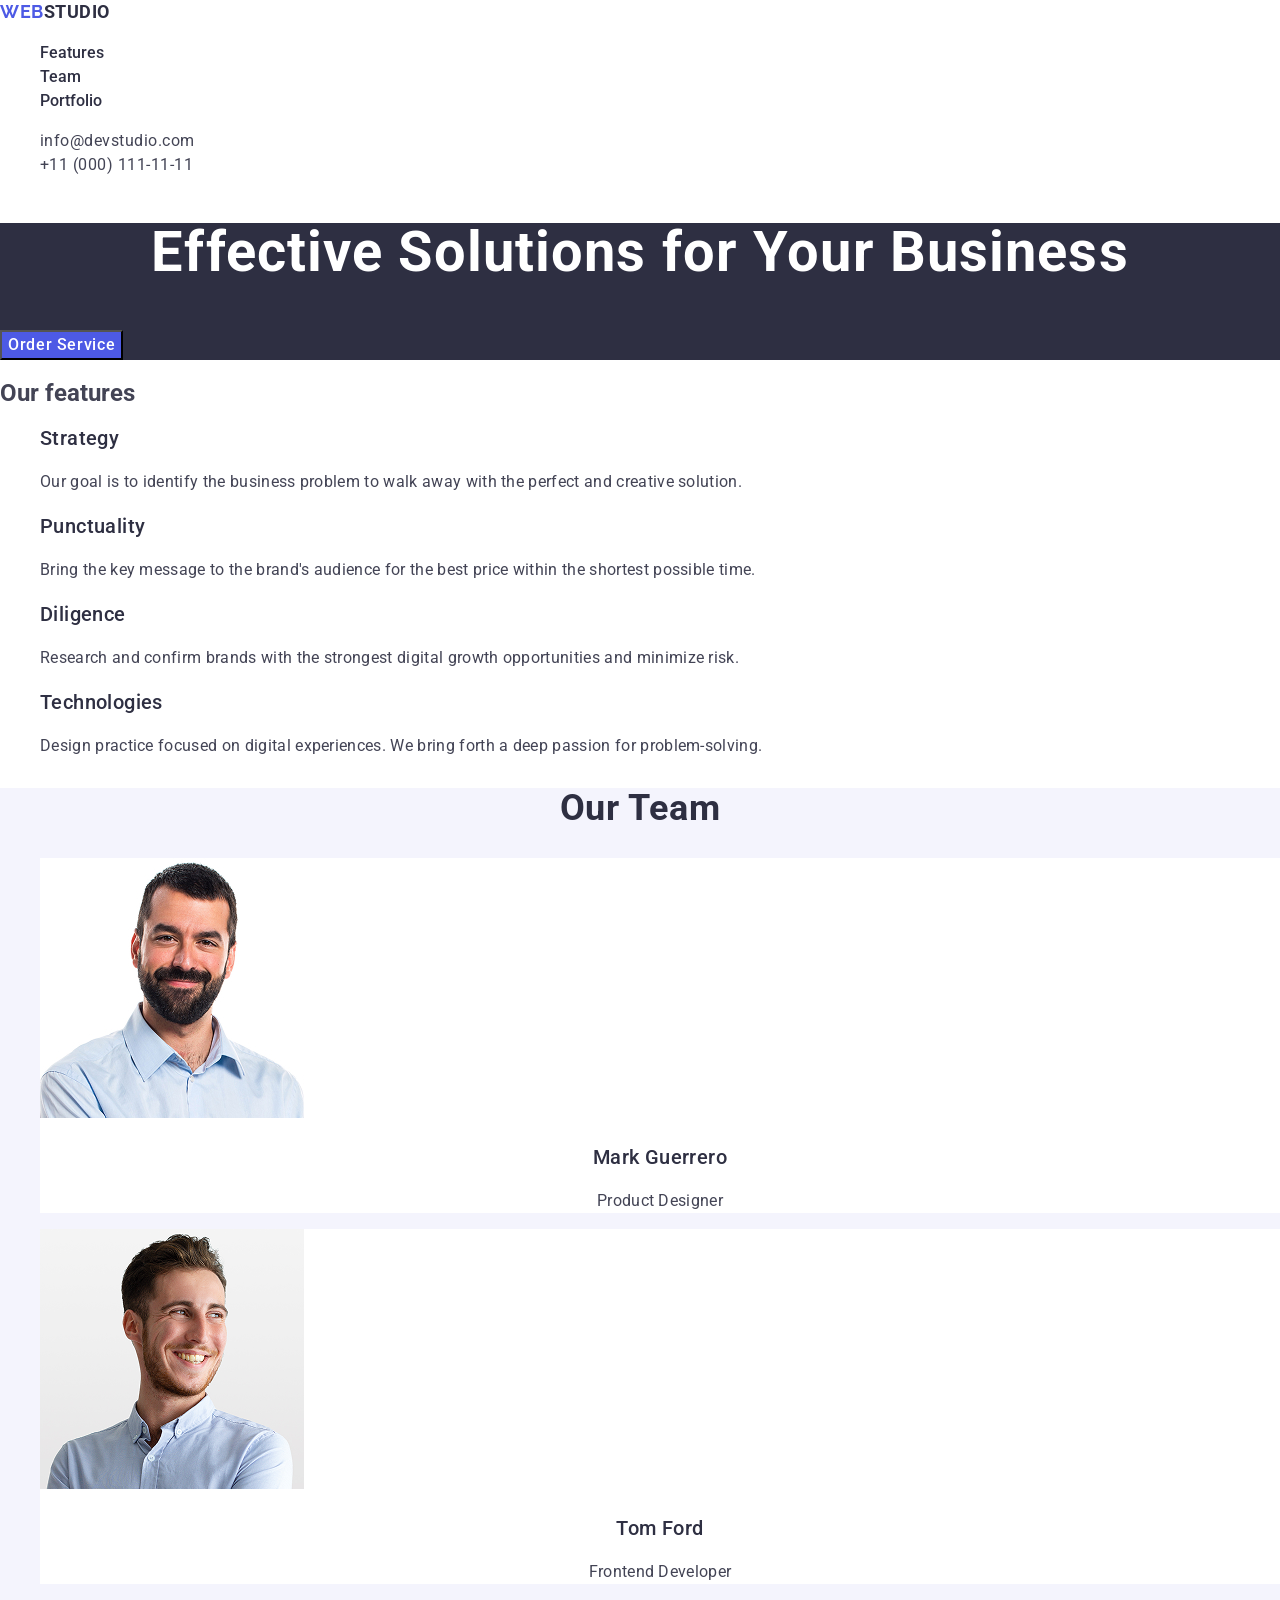
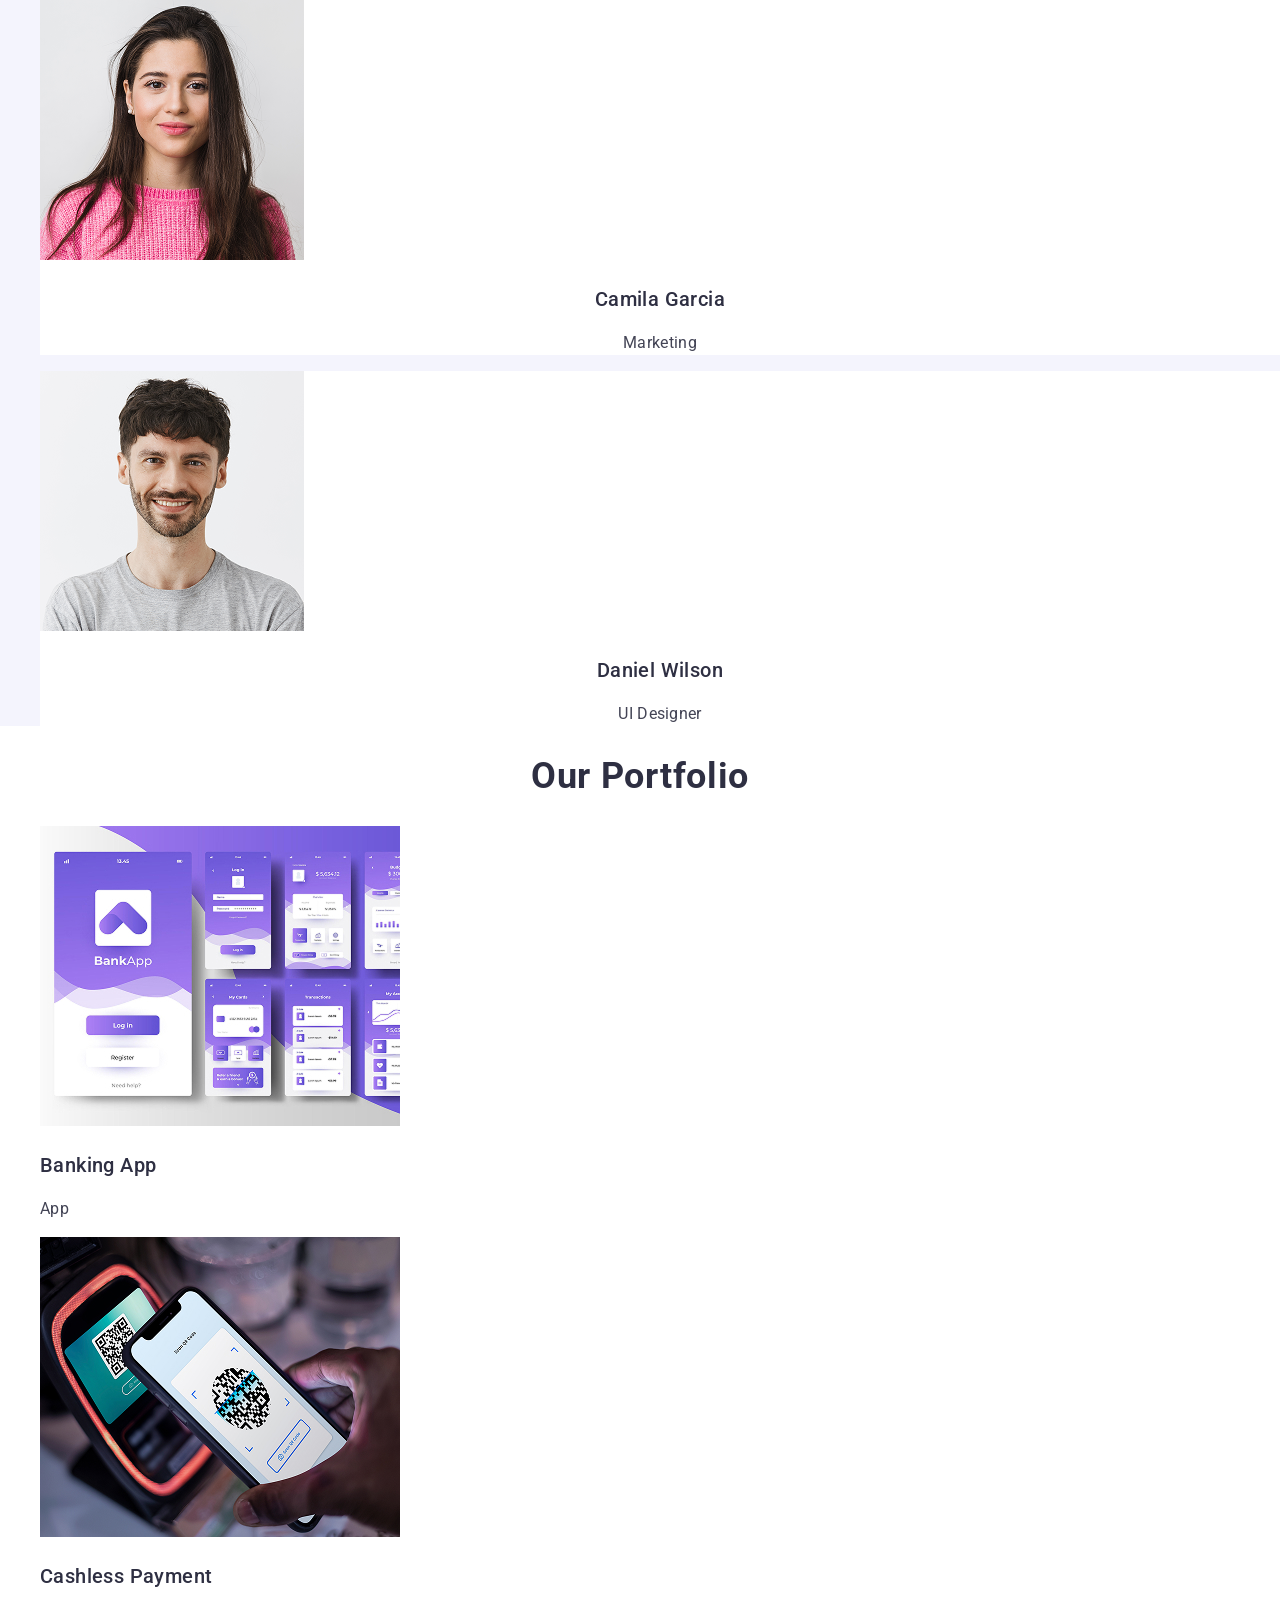
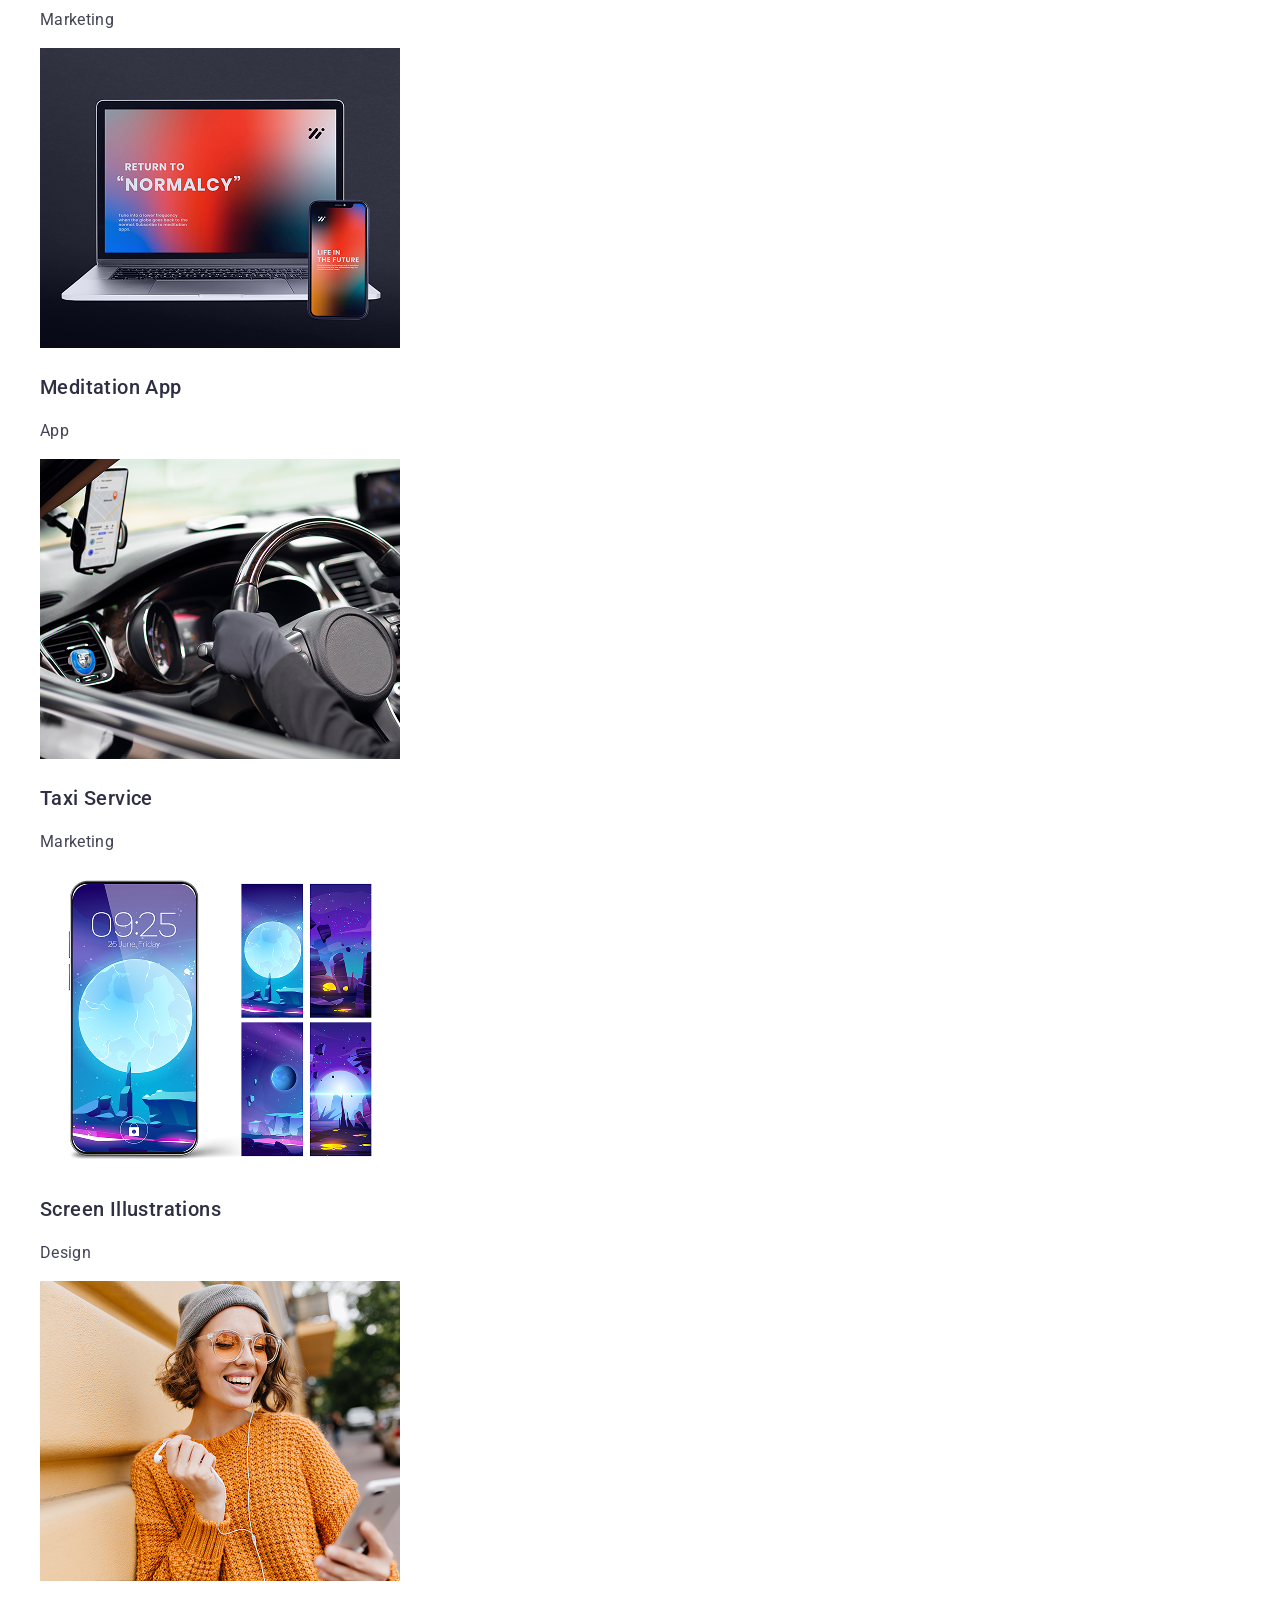
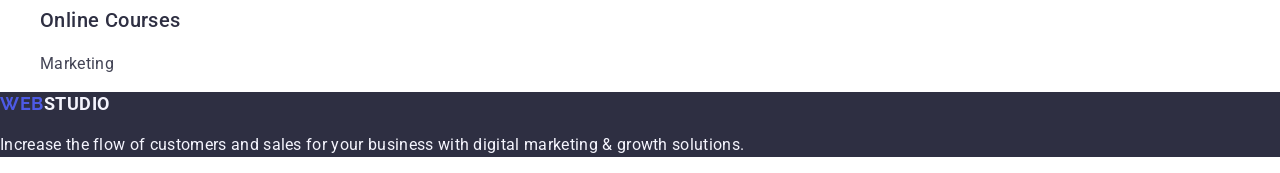
==== commit 0794fb5a: "debuggin" ====
--- a/index.html
+++ b/index.html
@@ -56,7 +56,7 @@
         <!-- #region hero -->
         <section id="hero" class="hero">
 
-            <h1 class="page-header">Effective Solutions for Your <br />Business</h1>
+            <h1 class="page-header">Effective Solutions for Your Business</h1>
 
             <button type="button" class="button-hero">Order Service</button>
 
@@ -124,7 +124,7 @@
                     </p>
             </li>
 
-            <li class="list-item">
+            <li class="list-taem-item">
                 <img src="./images/team-3.png" alt="Camila Garcia" height="260" width="264">
                 <h3 class="content-header">Camila Garcia</h3>
 
@@ -205,7 +205,7 @@
 
     <footer id="footer" class="footer">
 
-        <a href="index.html"class="link-logo-footer"><span class="highlighted-logo">Web</span>Studio</a>
+        <a href="./index.html" class="link-logo-footer"><span class="highlighted-logo">Web</span>Studio</a>
 
         <p class="footer-paragraph">Increase the flow of customers and sales for your business with digital marketing & growth solutions.</p>
     
